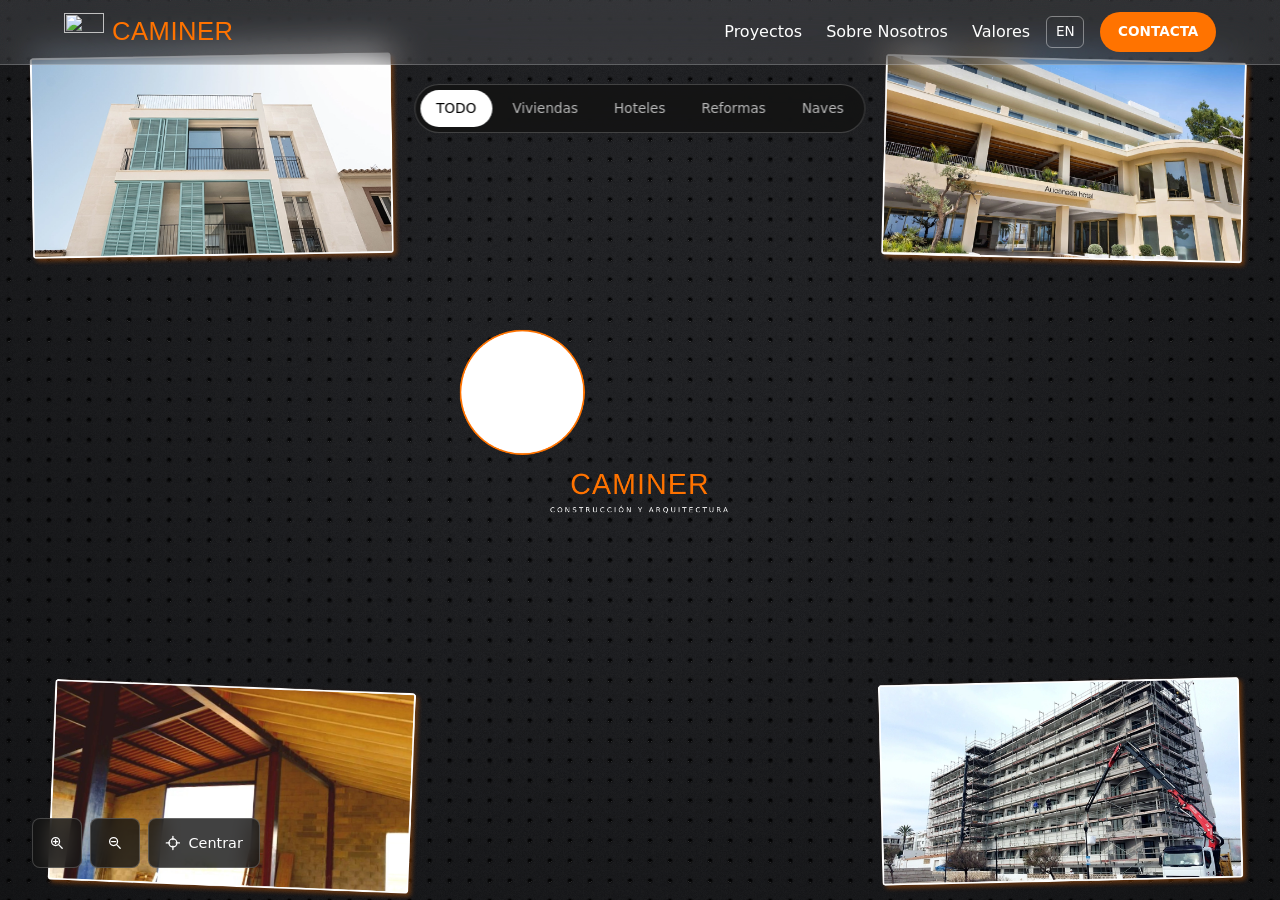
==== proyectos.html @ 470d02f5 "first commit" ====
<!doctype html>
<html lang="es" class="page-projects">
  <head>
    <meta charset="utf-8" />
    <meta
      name="viewport"
      content="width=device-width, initial-scale=1, viewport-fit=cover"
    />
    <title>
      Proyectos | Caminer · Viviendas, hoteles, reformas y naves en Mallorca
    </title>
    <meta
      name="description"
      content="Explora los proyectos de Caminer: viviendas, hoteles, reformas y naves en Sa Pobla y toda Mallorca. Filtra por tipo de obra."
    />
    <link rel="canonical" href="https://www.caminer.es/proyectos.html" />
    <meta property="og:type" content="website" />
    <meta property="og:title" content="Proyectos | Caminer" />
    <meta
      property="og:description"
      content="Viviendas, hoteles, reformas y naves construidas por Caminer."
    />
    <meta
      property="og:image"
      content="https://www.caminer.es/assets/img/og-card.jpg"
    />
    <meta name="theme-color" content="#000000" />
    <link rel="icon" href="assets/icons/logo.png" />
    <link rel="stylesheet" href="css/main.css" />
    <link rel="stylesheet" href="css/proyectos.css" />
    <script defer src="js/main.js"></script>
    <script defer src="js/proyectos.js"></script>
  </head>
  <body>
    <header class="site-header">
      <a class="brand" href="index.html" aria-label="Caminer, inicio"
        ><img src="assets/icons/logo.png" alt="" width="40" height="40" /><span
          >CAMINER</span
        ></a
      >
      <nav class="nav" aria-label="Principal">
        <a href="proyectos.html" data-i18n="nav.projects">Proyectos</a>
        <a href="index.html#nosotros" data-i18n="nav.about">Sobre Nosotros</a>
        <a href="index.html#valores" data-i18n="nav.values">Valores</a>
      </nav>
      <button
        class="lang"
        type="button"
        aria-label="Cambiar idioma / Change language"
      >
        EN
      </button>
      <a
        class="pill pill--small"
        href="index.html#contacto"
        data-i18n="nav.contact"
        >CONTACTA</a
      >
      <button
        class="burger"
        type="button"
        aria-label="Abrir menú"
        aria-haspopup="dialog"
        aria-controls="menu"
        aria-expanded="false"
      >
        <span></span><span></span><span></span>
      </button>
    </header>

    <dialog id="menu" class="menu" aria-label="Menú">
      <div class="menu__card">
        <div class="menu__head">
          <a class="brand" href="index.html"
            ><img
              src="assets/icons/logo.png"
              alt=""
              width="40"
              height="40"
            /><span>CAMINER</span></a
          >
          <button class="menu__close" type="button" aria-label="Cerrar menú">
            <svg
              viewBox="0 0 24 24"
              width="28"
              height="28"
              fill="none"
              stroke="currentColor"
              stroke-width="2.5"
              stroke-linecap="round"
              aria-hidden="true"
            >
              <path d="M5 5l14 14M19 5 5 19" />
            </svg>
          </button>
        </div>
        <ol class="menu__list">
          <li>
            <a href="index.html"
              ><span>01</span><span data-i18n="menu.home">Inicio</span></a
            >
          </li>
          <li>
            <a href="proyectos.html"
              ><span>02</span><span data-i18n="nav.projects">Proyectos</span></a
            >
          </li>
          <li>
            <a href="index.html#nosotros"
              ><span>03</span
              ><span data-i18n="nav.about">Sobre Nosotros</span></a
            >
          </li>
          <li>
            <a href="index.html#valores"
              ><span>04</span
              ><span data-i18n="menu.values">Nuestros valores</span></a
            >
          </li>
        </ol>
        <a
          class="pill pill--hot"
          href="index.html#contacto"
          data-i18n="nav.contact"
          >CONTACTA</a
        >
        <address class="menu__info">
          <a href="tel:+34610061142"
            ><svg
              viewBox="0 0 24 24"
              width="14"
              height="14"
              fill="none"
              stroke="currentColor"
              stroke-width="2"
              stroke-linecap="round"
              stroke-linejoin="round"
              aria-hidden="true"
            >
              <path
                d="M5 4h4l2 5-2.5 1.5a11 11 0 0 0 5 5L15 13l5 2v4a2 2 0 0 1-2 2A16 16 0 0 1 3 6a2 2 0 0 1 2-2z"
              /></svg
            >+34 610 06 11 42</a
          >
          <a href="mailto:gerencia@caminer.es"
            ><svg
              viewBox="0 0 24 24"
              width="14"
              height="14"
              fill="none"
              stroke="currentColor"
              stroke-width="2"
              stroke-linecap="round"
              stroke-linejoin="round"
              aria-hidden="true"
            >
              <rect x="3" y="5" width="18" height="14" rx="2" />
              <path d="m3 7 9 6 9-6" /></svg
            >gerencia@caminer.es</a
          >
          <span
            ><svg
              viewBox="0 0 24 24"
              width="14"
              height="14"
              fill="none"
              stroke="currentColor"
              stroke-width="2"
              stroke-linecap="round"
              stroke-linejoin="round"
              aria-hidden="true"
            >
              <path d="M12 21s7-6.2 7-11a7 7 0 1 0-14 0c0 4.8 7 11 7 11z" />
              <circle cx="12" cy="10" r="2.5" /></svg
            >Projectes i Construccions Caminer, Carrer Gran, 112, 07420 Sa
            Pobla, Illes Balears</span
          >
        </address>
        <div class="menu__social">
          <a
            href="https://www.instagram.com/caminer/"
            class="ig"
            aria-label="Instagram"
            rel="noopener"
            ><svg
              viewBox="0 0 24 24"
              width="22"
              height="22"
              fill="none"
              stroke="currentColor"
              stroke-width="2"
              aria-hidden="true"
            >
              <rect x="3" y="3" width="18" height="18" rx="5" />
              <circle cx="12" cy="12" r="4" />
              <circle cx="17.5" cy="6.5" r=".8" fill="currentColor" /></svg
          ></a>
          <a href="https://x.com/caminer" aria-label="X" rel="noopener"
            ><svg
              viewBox="0 0 24 24"
              width="22"
              height="22"
              fill="none"
              stroke="currentColor"
              stroke-width="2.2"
              stroke-linecap="round"
              aria-hidden="true"
            >
              <path d="M4 4l16 16M20 4 4 20" /></svg
          ></a>
          <button
            class="lang"
            type="button"
            aria-label="Cambiar idioma / Change language"
          >
            EN
          </button>
        </div>
        <small>© Caminer 2023–<span data-year>2026</span></small>
      </div>
    </dialog>

    <h1 class="sr-only">Proyectos de Caminer</h1>

    <div class="filters" role="group" aria-label="Filtrar proyectos">
      <button
        type="button"
        data-filter="all"
        aria-pressed="true"
        data-i18n="filters.all"
      >
        TODO
      </button>
      <button
        type="button"
        data-filter="viviendas"
        aria-pressed="false"
        data-i18n="filters.viviendas"
      >
        Viviendas
      </button>
      <button
        type="button"
        data-filter="hoteles"
        aria-pressed="false"
        data-i18n="filters.hoteles"
      >
        Hoteles
      </button>
      <button
        type="button"
        data-filter="reformas"
        aria-pressed="false"
        data-i18n="filters.reformas"
      >
        Reformas
      </button>
      <button
        type="button"
        data-filter="naves"
        aria-pressed="false"
        data-i18n="filters.naves"
      >
        Naves
      </button>
    </div>

    <div id="viewport">
      <canvas id="pegboard" aria-hidden="true"></canvas>
      <main id="canvas">
        <div class="wrapper" id="about" aria-label="Sobre Caminer">
          <img
            class="hub__logo"
            src="assets/icons/logo.png"
            width="376"
            height="376"
            alt="Logo de Caminer"
            draggable="false"
          />
          <div class="hub__name">
            <b>CAMINER</b><span>Construcción y arquitectura</span>
          </div>
          <template>
            <div class="m-content">
              <h2>Caminer</h2>
              <p>
                Empresa de construcción y arquitectura con sede en Sa Pobla,
                Islas Baleares. Realizamos viviendas, hoteles, almacenes,
                estructuras y reformas con un enfoque integral y profesional.
              </p>
              <dl class="meta">
                <dt>Ubicación</dt>
                <dd>Carrer Gran, 112, 07420 Sa Pobla</dd>
                <dt>Teléfono</dt>
                <dd><a href="tel:+34610061142">+34 610 06 11 42</a></dd>
                <dt>Contacto</dt>
                <dd>
                  <a href="mailto:gerencia@caminer.es">gerencia@caminer.es</a>
                </dd>
              </dl>
            </div>
          </template>
        </div>

        <!-- Add a project = copy an <article>. data-category: viviendas | hoteles | reformas | naves (space-separated for several). -->
        <article
          data-title="Vivienda unifamiliar"
          data-category="viviendas"
          data-img="assets/img/viviendas.webp"
        >
          <template>
            <img
              class="m-hero"
              src="assets/img/viviendas.webp"
              alt="Terraza de una vivienda con carpintería de madera y vidrio"
            />
            <div class="m-content">
              <h2>Vivienda unifamiliar</h2>
              <dl class="meta">
                <dt>Tipo</dt>
                <dd>Vivienda</dd>
                <dt>Gestión</dt>
                <dd>Integral, del diseño a la ejecución final</dd>
              </dl>
              <p>
                Proyecto ejecutado por Caminer con asesoramiento personalizado,
                materiales de alta calidad y máxima atención al detalle.
              </p>
            </div>
          </template>
        </article>
        <article
          data-title="Hotel con piscina"
          data-category="hoteles"
          data-img="assets/img/hoteles.webp"
        >
          <template>
            <img
              class="m-hero"
              src="assets/img/hoteles.webp"
              alt="Hotel con piscina"
            />
            <div class="m-content">
              <h2>Hotel con piscina</h2>
              <dl class="meta">
                <dt>Tipo</dt>
                <dd>Hotel</dd>
                <dt>Gestión</dt>
                <dd>Integral, del diseño a la ejecución final</dd>
              </dl>
              <p>
                Proyecto ejecutado por Caminer con asesoramiento personalizado,
                materiales de alta calidad y máxima atención al detalle.
              </p>
            </div>
          </template>
        </article>
        <article
          data-title="Reforma de interior"
          data-category="reformas"
          data-img="assets/img/reformas.webp"
        >
          <template>
            <img
              class="m-hero"
              src="assets/img/reformas.webp"
              alt="Interior de una vivienda reformada"
            />
            <div class="m-content">
              <h2>Reforma de interior</h2>
              <dl class="meta">
                <dt>Tipo</dt>
                <dd>Reforma</dd>
                <dt>Gestión</dt>
                <dd>Integral, del diseño a la ejecución final</dd>
              </dl>
              <p>
                Proyecto ejecutado por Caminer con asesoramiento personalizado,
                materiales de alta calidad y máxima atención al detalle.
              </p>
            </div>
          </template>
        </article>
        <article
          data-title="Nave industrial"
          data-category="naves"
          data-img="assets/img/naves.webp"
        >
          <template>
            <img
              class="m-hero"
              src="assets/img/naves.webp"
              alt="Nave industrial construida por Caminer"
            />
            <div class="m-content">
              <h2>Nave industrial</h2>
              <dl class="meta">
                <dt>Tipo</dt>
                <dd>Nave</dd>
                <dt>Gestión</dt>
                <dd>Integral, del diseño a la ejecución final</dd>
              </dl>
              <p>
                Proyecto ejecutado por Caminer con asesoramiento personalizado,
                materiales de alta calidad y máxima atención al detalle.
              </p>
            </div>
          </template>
        </article>
      </main>
    </div>

    <div class="canvas-controls">
      <button id="zoom-in" type="button" title="Acercar" aria-label="Acercar">
        <svg class="icon" viewBox="0 0 24 24" aria-hidden="true">
          <circle cx="10" cy="10" r="6" />
          <path d="M15 15l5 5M10 7v6M7 10h6" />
        </svg>
      </button>
      <button id="zoom-out" type="button" title="Alejar" aria-label="Alejar">
        <svg class="icon" viewBox="0 0 24 24" aria-hidden="true">
          <circle cx="10" cy="10" r="6" />
          <path d="M15 15l5 5M7 10h6" />
        </svg>
      </button>
      <button id="recenter" type="button" title="Centrar tablero">
        <svg class="icon" viewBox="0 0 24 24" aria-hidden="true">
          <circle cx="12" cy="12" r="6" />
          <path d="M12 2v5M12 17v5M2 12h5M17 12h5" />
        </svg>
        Centrar
      </button>
    </div>

    <dialog id="modal" aria-label="Detalle">
      <button class="modal__close" type="button" aria-label="Cerrar">
        <svg class="icon" viewBox="0 0 24 24" aria-hidden="true">
          <path d="M6 6l12 12M18 6L6 18" />
        </svg>
      </button>
      <div class="modal__body"></div>
    </dialog>
  </body>
</html>
---- css/main.css ----
@font-face {
  font-family: Montserrat;
  src: url(../assets/fonts/Montserrat-VariableFont_wght.ttf) format("ttf");
  font-weight: 100 900;
  font-display: swap;
}
@font-face {
  font-family: Anton;
  src: url(../assets/fonts/Anton-Regular.ttf) format("ttf");
  font-display: swap;
}
@font-face {
  font-family: "Instrument Serif";
  src: url(../assets/fonts/Montserrat-Italic-VariableFont_wght.ttf)
    format("ttf");
  font-style: italic;
  font-display: swap;
}
:root {
  --bg: #ebebea;
  --ink: #141414;
  --muted: #55524f;
  --accent: #ff7300;
  --sand: #e9e2d8;
  --hot: #ff3d00;
  --display: Anton, Impact, sans-serif;
  --menu-serif: "Noto Serif", Georgia, serif;
  --night: #0e0e0e;
  --sans: Montserrat, system-ui, sans-serif;
  --serif: "Instrument Serif", Georgia, serif;
  --pad: clamp(1.25rem, 5vw, 6rem);
  --ease: cubic-bezier(0.2, 0.7, 0.2, 1);
}
*,
*::before,
*::after {
  box-sizing: border-box;
  margin: 0;
}
/* the reset above removes <dialog>'s default margin:auto, which is what centres it */
dialog {
  margin: auto;
}
html {
  scroll-behavior: smooth;
  scroll-padding-top: 5rem;
}
body {
  font: 400 1rem/1.7 var(--sans);
  color: var(--ink);
  background: var(--bg);
}
img,
video {
  display: block;
  max-width: 100%;
  height: auto;
}
a {
  color: inherit;
  text-decoration: none;
}
ul,
ol {
  list-style: none;
  padding: 0;
}
:focus-visible {
  outline: 3px solid var(--accent);
  outline-offset: 3px;
}
.skip {
  position: absolute;
  left: -999px;
}
.skip:focus {
  left: 1rem;
  top: 1rem;
  z-index: 99;
  background: #fff;
  padding: 0.5rem 1rem;
}
h1,
h2 {
  font-weight: 600;
  line-height: 1.1;
  letter-spacing: -0.02em;
}
h1 {
  font-size: clamp(2.2rem, 6vw, 5.5rem);
  max-width: 16ch;
}
h2 {
  font-size: clamp(1.9rem, 4vw, 3.5rem);
  max-width: 18ch;
}
h3 {
  font-size: 1.15rem;
  font-weight: 600;
  line-height: 1.3;
}
em {
  font-family: var(--serif);
  font-style: italic;
  font-weight: 400;
}
p {
  max-width: 60ch;
  color: var(--muted);
}
.eyebrow {
  font-size: 0.75rem;
  letter-spacing: 0.06em;
  text-transform: uppercase;
}
.projects > .eyebrow {
  text-align: center;
  margin-bottom: 1rem;
}

.pill {
  display: inline-flex;
  gap: 0.6rem;
  align-items: center;
  background: var(--accent);
  color: #fff;
  font-weight: 600;
  padding: 0.85rem 1.6rem;
  border-radius: 999px;
  transition: transform 0.25s var(--ease);
}
.pill:hover {
  transform: translateY(-2px);
}
.pill--small {
  padding: 0.5rem 1.1rem;
  font-size: 0.85rem;
}
.arrow-link {
  display: inline-flex;
  gap: 0.6rem;
  font-weight: 600;
  border-bottom: 1px solid currentColor;
  width: max-content;
}

/* header */
.site-header {
  position: fixed;
  inset: 0 0 auto;
  z-index: 20;
  display: flex;
  align-items: center;
  gap: 1rem;
  padding: 0.75rem var(--pad);
}
.brand {
  display: flex;
  align-items: center;
  gap: 0.5rem;
  font: 400 1.6rem/1 var(--display);
  letter-spacing: 0.02em;
  color: var(--accent);
}
.nav {
  display: flex;
  align-items: center;
  gap: 1.5rem;
  margin-left: auto;
  font-weight: 500;
  color: #fff;
}
.nav a:hover {
  color: var(--accent);
}
.lang {
  background: none;
  border: 1px solid #fff6;
  color: #fff;
  border-radius: 6px;
  padding: 0.2rem 0.55rem;
  cursor: pointer;
  font: inherit;
  font-size: 0.85rem;
}
.burger {
  display: none;
  flex-direction: column;
  justify-content: center;
  gap: 6px;
  width: 2.5rem;
  height: 2.5rem;
  background: none;
  border: 0;
  cursor: pointer;
}
.burger span {
  height: 2px;
  background: var(--accent);
  border-radius: 2px;
}
/* glassmorphism header: frosted white over the hero, brighter frost + dark text once past it */
.site-header {
  background: transparent;
  border-bottom: 1px solid transparent;
  box-shadow: none;
  transition:
    background 0.4s,
    border-color 0.4s,
    box-shadow 0.4s,
    -webkit-backdrop-filter 0.4s,
    backdrop-filter 0.4s;
}
.site-header.is-solid {
  background: rgba(255, 255, 255, 0.62);
  -webkit-backdrop-filter: blur(18px) saturate(170%);
  backdrop-filter: blur(18px) saturate(170%);
  border-bottom-color: rgba(0, 0, 0, 0.08);
  box-shadow: 0 8px 32px rgba(0, 0, 0, 0.12);
}
.nav {
  transition: color 0.4s;
}
.site-header.is-solid .nav {
  color: var(--ink);
}
.site-header.is-solid > .lang {
  color: var(--ink);
  border-color: rgba(0, 0, 0, 0.25);
}
@supports not (
  (backdrop-filter: blur(1px)) or (-webkit-backdrop-filter: blur(1px))
) {
  .site-header.is-solid {
    background: rgba(255, 255, 255, 0.96);
  }
}

/* hero: autoplaying muted video, no controls */
.hero {
  position: relative;
  min-height: 100svh;
  display: grid;
  align-items: end;
  color: #fff;
  overflow: hidden;
  background: #222;
}
.hero__media {
  position: absolute;
  inset: 0;
  overflow: hidden;
  pointer-events: none;
  background: #222 url(../assets/img/hero.webp) center/cover;
}
.hero__video {
  position: absolute;
  inset: 0;
  width: 100%;
  height: 100%;
  object-fit: cover;
}
/* hero.webp (CSS background + poster) shows while the video loads and for reduced-motion visitors */
@media (prefers-reduced-motion: reduce) {
  .hero__video {
    display: none;
  }
}
.hero::after {
  content: "";
  position: absolute;
  inset: 0;
  background: linear-gradient(
    to bottom,
    rgba(0, 0, 0, 0.35),
    rgba(0, 0, 0, 0.1) 40%,
    rgba(0, 0, 0, 0.6)
  );
}
.hero__content {
  position: relative;
  z-index: 1;
  display: grid;
  gap: 2rem;
  justify-items: start;
  padding: 0 var(--pad) 9svh;
}
.hero h1 {
  animation: rise 1s var(--ease) 0.2s both;
}
.hero .pill {
  animation: rise 1s var(--ease) 0.45s both;
}
@keyframes rise {
  from {
    opacity: 0;
    transform: translateY(24px);
  }
  to {
    opacity: 1;
    transform: none;
  }
}

/* projects */
.projects {
  background: var(--night);
  color: #fff;
  padding: clamp(4rem, 9vw, 8rem) var(--pad);
  overflow: hidden;
}
.projects__title a {
  display: block;
  color: inherit;
  transition: color 0.4s;
}
.projects__title a:hover,
.projects__title a:focus-visible {
  color: #fff;
}
.projects__title {
  font-size: clamp(3rem, 13vw, 11rem);
  max-width: none;
  text-align: center;
  font-weight: 800;
  color: transparent;
  -webkit-text-stroke: 2px #fff;
  letter-spacing: 0.02em;
  margin-bottom: 3rem;
}
.projects__list {
  display: grid;
  gap: clamp(1.5rem, 4vw, 3rem);
}
.project {
  width: min(88%, 46rem);
}
.project--right {
  justify-self: end;
}
.project a {
  position: relative;
  display: block;
  border-radius: 1rem;
  overflow: visible;
}
.project img {
  width: 100%;
  aspect-ratio: 4/3;
  object-fit: cover;
  border-radius: 1rem;
}
/* label stays inside the photo (no overhang, so nothing clips or collides):
   rest = on the outer edge, hover/focus = centred. Transform-only. */
.project a {
  container-type: inline-size;
}
.project a::after {
  content: "";
  position: absolute;
  inset: 0;
  border-radius: 1rem;
  background: rgba(0, 0, 0, 0.22);
  pointer-events: none;
}
.project__tag {
  position: absolute;
  z-index: 1;
  top: 50%;
  left: 50%;
  white-space: nowrap;
  pointer-events: none;
  font-weight: 800;
  font-size: clamp(1.8rem, 5vw, 4rem);
  line-height: 1;
  color: transparent;
  -webkit-text-stroke: 1.5px #fff;
  filter: drop-shadow(0 2px 10px rgba(0, 0, 0, 0.45));
  transform: translate(-50%, -50%);
  transition:
    transform 0.6s var(--ease),
    color 0.4s;
}
.project--left .project__tag {
  transform: translate(calc(-50cqw + 1.25rem), -50%);
}
.project--right .project__tag {
  transform: translate(calc(50cqw - 1.25rem - 100%), -50%);
}
.project a:focus-visible .project__tag {
  transform: translate(-50%, -50%);
  color: #fff;
}
@media (hover: hover) {
  .project a:hover .project__tag {
    transform: translate(-50%, -50%);
    color: #fff;
  }
}
@media (hover: hover) and (min-width: 860px) {
  .project a {
    transition: transform 0.6s var(--ease);
  }
  .project--left a:hover {
    transform: translateX(1.25rem);
  }
  .project--right a:hover {
    transform: translateX(-1.25rem);
  }
}
@media (min-width: 860px) {
  .projects__list {
    grid-template-columns: repeat(2, minmax(0, 1fr));
    align-items: start;
  }
  .project {
    width: 100%;
  }
  .project--right {
    margin-top: 6rem;
  }
}

/* about */
.about {
  padding: clamp(4rem, 9vw, 8rem) var(--pad);
  display: grid;
  gap: 1.5rem;
  justify-items: start;
}
.about__card {
  position: relative;
  border-radius: 1rem;
  overflow: hidden;
  width: 100%;
  max-width: 56rem;
}
.about__card img {
  width: 100%;
  aspect-ratio: 3/2;
  object-fit: cover;
}
.about__card::after {
  content: "";
  position: absolute;
  inset: 0;
  background: linear-gradient(to top, rgba(0, 0, 0, 0.65), transparent 65%);
}
.about__card h2 {
  position: absolute;
  z-index: 1;
  left: 1.25rem;
  right: 1.25rem;
  bottom: 1.25rem;
  color: #fff;
  font-size: clamp(1.4rem, 3.2vw, 2.4rem);
}
.about__card b {
  color: var(--accent);
}
.about__quote {
  font-family: var(--serif);
  font-style: italic;
  font-size: clamp(1.8rem, 4vw, 3rem);
  line-height: 1.15;
  color: var(--muted);
  max-width: 20ch;
  margin-top: 2rem;
}

/* values */
.values {
  background: var(--sand);
  padding: clamp(4rem, 9vw, 8rem) var(--pad);
  display: grid;
  gap: 1.5rem;
}
.values__list {
  display: grid;
  gap: 2rem;
  margin-top: 1.5rem;
  max-width: 60rem;
}
.values__list li {
  display: grid;
  grid-template-columns: 2.5rem 1fr;
  column-gap: 1rem;
  padding-top: 1.25rem;
  border-top: 1px solid #0002;
}
.values__n {
  color: var(--accent);
  font-weight: 600;
  font-size: 0.85rem;
  grid-row: 1/3;
}
@media (min-width: 860px) {
  .values__list {
    grid-template-columns: 1fr 1fr;
    gap: 2.5rem 4rem;
  }
}

/* contact */
.cta {
  background: var(--accent);
  color: #fff;
  padding: clamp(4rem, 9vw, 8rem) var(--pad);
  display: grid;
  gap: 1.25rem;
  justify-items: start;
}
.cta p {
  color: #fff;
}
.cta__mail {
  font-size: clamp(1.2rem, 3vw, 2rem);
  font-weight: 600;
  border-bottom: 2px solid #fff;
}

/* footer */
.site-footer {
  display: grid;
  gap: 1.5rem;
  padding: 3rem var(--pad);
  background: var(--bg);
  font-size: 0.9rem;
}
.site-footer address {
  display: grid;
  gap: 0.25rem;
  font-style: normal;
}
.site-footer nav {
  display: flex;
  flex-wrap: wrap;
  gap: 0.5rem 1.5rem;
}
.site-footer a:hover {
  color: var(--accent);
}
@media (min-width: 860px) {
  .site-footer {
    grid-template-columns: auto 1fr auto;
    align-items: start;
  }
  .site-footer small {
    grid-column: 1/-1;
  }
}

/* ---------- 03 about: balanced two-column layout + motion ---------- */
.about__text {
  display: grid;
  gap: 1.5rem;
  justify-items: start;
}
.about__card picture {
  display: block;
}
.about__text > :nth-child(2) {
  --d: 0.12s;
}
.about__text > :nth-child(3) {
  --d: 0.24s;
}
.about__quote {
  position: relative;
  padding-top: 1.5rem;
  justify-self: center;
  text-align: center;
}
.about__quote::before {
  content: "";
  position: absolute;
  top: 0;
  left: 0;
  right: 0;
  margin: 0 auto;
  width: 4rem;
  height: 3px;
  background: var(--accent);
  transform: scaleX(0);
  transform-origin: center;
  transition: transform 1s var(--ease) 0.3s;
}
.about__quote.is-in::before {
  transform: none;
}
.arrow-link span[aria-hidden] {
  transition: transform 0.3s var(--ease);
}
.arrow-link:hover span[aria-hidden] {
  transform: translate(4px, -4px);
}
.js .about__card h2 {
  opacity: 0;
  transform: translateY(24px);
  transition:
    opacity 0.9s var(--ease) 0.5s,
    transform 0.9s var(--ease) 0.5s;
}
.js .about__card.is-in h2 {
  opacity: 1;
  transform: none;
}
@supports (animation-timeline: view()) {
  .about__card img {
    transform: scale(1.12);
    animation: parallax linear both;
    animation-timeline: view();
    animation-range: cover;
  }
  @keyframes parallax {
    from {
      transform: translateY(-5%) scale(1.12);
    }
    to {
      transform: translateY(5%) scale(1.12);
    }
  }
}
@supports not (animation-timeline: view()) {
  .js .about__card img {
    transform: scale(1.18);
    transition: transform 1.6s var(--ease);
  }
  .js .about__card.is-in img {
    transform: none;
  }
}
@media (min-width: 860px) {
  .about {
    grid-template-columns: repeat(12, minmax(0, 1fr));
    column-gap: clamp(1.5rem, 3vw, 3rem);
    align-items: center;
  }
  .about > .eyebrow {
    grid-column: 1/-1;
  }
  .about__card {
    grid-column: 1/8;
    max-width: none;
  }
  .about__text {
    grid-column: 8/-1;
    padding-left: clamp(0rem, 2vw, 2rem);
  }
  .about__quote {
    grid-column: 1/-1;
    max-width: 22ch;
    margin-top: 3rem;
  }
}

/* ---------- 04 values: staged reveal, drawn rules, ghost numeral ---------- */
.values {
  position: relative;
  overflow: hidden;
}
.values > * {
  position: relative;
  z-index: 1;
}
.values::after {
  content: "04";
  content: "04" / "";
  position: absolute;
  right: -1%;
  top: 4%;
  font: 800 clamp(10rem, 32vw, 30rem)/1 var(--sans);
  color: transparent;
  -webkit-text-stroke: 2px rgba(0, 0, 0, 0.07);
  pointer-events: none;
}
@supports (animation-timeline: view()) {
  .values::after {
    animation: drift linear both;
    animation-timeline: view();
    animation-range: cover;
  }
  @keyframes drift {
    from {
      transform: translateY(-8%);
    }
    to {
      transform: translateY(12%);
    }
  }
}
.values h2.reveal {
  --d: 0.1s;
}
.values > p.reveal:not(.eyebrow) {
  --d: 0.2s;
}
.values__list li {
  position: relative;
  border-top: 0;
}
.values__list li::before,
.values__list li::after {
  content: "";
  position: absolute;
  left: 0;
  right: 0;
  top: 0;
  height: 1px;
}
.values__list li::before {
  background: rgba(0, 0, 0, 0.13);
}
.values__list li::after {
  height: 2px;
  background: var(--accent);
  transform: scaleX(0);
  transform-origin: left;
  transition: transform 1.2s var(--ease) var(--d, 0s);
}
.values__list li.is-in::after {
  transform: none;
}
.values__list li:nth-child(2) {
  --d: 0.12s;
}
.values__list li:nth-child(3) {
  --d: 0.08s;
}
.values__list li:nth-child(4) {
  --d: 0.2s;
}
.values__n {
  display: inline-block;
  transform-origin: left center;
  transition: transform 0.45s var(--ease);
}
.values__list h3 {
  transition:
    color 0.3s,
    transform 0.45s var(--ease);
}
.values__list li:hover .values__n {
  transform: scale(1.35);
}
.values__list li:hover h3 {
  color: var(--accent);
  transform: translateX(6px);
}

/* brands marquee: two identical lists, each slides by its own width = seamless loop */
.brands {
  padding: clamp(2.5rem, 6vw, 4.5rem) 0;
  background: var(--bg);
  overflow: hidden;
}
.brands .brands__title {
  text-align: center;
  max-width: none;
  margin: 0 var(--pad) 2rem;
  font-family: var(--sans);
  font-size: 0.75rem;
  font-weight: 600;
  line-height: 1.4;
  letter-spacing: 0.06em;
}
.brands__marquee {
  display: flex;
  -webkit-mask-image: linear-gradient(
    90deg,
    transparent,
    #000 10%,
    #000 90%,
    transparent
  );
  mask-image: linear-gradient(
    90deg,
    transparent,
    #000 10%,
    #000 90%,
    transparent
  );
}
.brands__list {
  display: flex;
  flex: none;
  align-items: center;
  gap: clamp(2rem, 6vw, 5rem);
  padding-right: clamp(2rem, 6vw, 5rem);
  animation: marquee 40s linear infinite;
}
.brands__marquee:hover .brands__list {
  animation-play-state: paused;
}
.brands__list img {
  height: clamp(2rem, 4vw, 3rem);
  width: auto;
  max-width: none;
  filter: grayscale(1);
  opacity: 0.6;
  transition:
    filter 0.3s,
    opacity 0.3s;
}
.brands__list img:hover {
  filter: none;
  opacity: 1;
}
@keyframes marquee {
  to {
    transform: translateX(-100%);
  }
}
@media (prefers-reduced-motion: reduce) {
  .brands__marquee {
    overflow-x: auto;
  }
  .brands__list[aria-hidden] {
    display: none;
  }
}

/* scroll reveal */
.js .reveal {
  opacity: 0;
  transform: translateY(28px);
  transition:
    opacity 0.8s var(--ease) var(--d, 0s),
    transform 0.8s var(--ease) var(--d, 0s);
}
.js .reveal--right {
  transform: translateX(40px);
}
.js .reveal.is-in {
  opacity: 1;
  transform: none;
}

/* menu card (dialog) */
.menu {
  border: 0;
  padding: 0;
  background: transparent;
  width: min(92vw, 26rem);
  max-height: 94svh;
  margin: auto;
  overflow: visible;
  color: #1a1a1a;
}
.menu::backdrop {
  background: rgba(0, 0, 0, 0.65);
}
.menu[open] {
  animation: pop 0.35s var(--ease);
}
.menu[open]::backdrop {
  animation: fade 0.35s;
}
@keyframes pop {
  from {
    opacity: 0;
    transform: translateY(16px) scale(0.97);
  }
}
@keyframes fade {
  from {
    opacity: 0;
  }
}
.menu__card {
  display: flex;
  flex-direction: column;
  background: #fff;
  border-radius: 1.25rem;
  box-shadow: 0 12px 40px rgba(0, 0, 0, 0.4);
  max-height: 94svh;
  overflow: auto;
}
.menu__head {
  display: flex;
  justify-content: space-between;
  align-items: center;
  padding: 0.9rem 1.25rem;
  border-bottom: 1px solid #ddd;
}
.menu .brand {
  color: var(--hot);
}
.menu__close {
  display: grid;
  place-items: center;
  width: 2.75rem;
  height: 2.75rem;
  background: none;
  border: 0;
  color: #aaa;
  cursor: pointer;
}
.menu__close:hover {
  color: var(--ink);
}
.menu__list {
  display: grid;
  padding: 2rem 1.5rem 1rem;
}
.menu__list a {
  display: flex;
  gap: 0.6rem;
  padding: 0.7rem 0;
  font: 400 1.35rem/1.2 var(--menu-serif);
  text-transform: uppercase;
  color: #222;
  border-bottom: 1px solid #ccc;
}
.menu__list a:hover span:last-child {
  color: var(--hot);
}
.menu__list span:first-child {
  color: #888;
}
.pill--hot {
  align-self: center;
  margin: 1.5rem 0;
  background: var(--hot);
  box-shadow: 0 6px 14px rgba(255, 61, 0, 0.4);
}
.menu__info {
  display: grid;
  gap: 0.6rem;
  padding: 1rem 1.25rem;
  border-top: 1px solid #ddd;
  font-style: normal;
  font-size: 0.8rem;
  color: #222;
}
.menu__info > * {
  display: flex;
  gap: 0.6rem;
  align-items: flex-start;
}
.menu__info svg {
  flex: none;
  margin-top: 0.2rem;
  color: #111;
}
.menu__social {
  display: flex;
  justify-content: center;
  align-items: center;
  gap: 1.25rem;
  padding: 1rem;
  border-top: 1px solid #ddd;
}
.menu__social .ig {
  color: #d6249f;
}
.menu .lang {
  color: #333;
  border-color: #ccc;
}
.menu small {
  padding: 0.75rem 1.25rem;
  border-top: 1px solid #ddd;
  color: #666;
}

@media (max-width: 859px) {
  .nav,
  .site-header > .lang {
    display: none;
  }
  .burger {
    display: flex;
  }
  .pill--small {
    margin-left: auto;
  }
}
@media (prefers-reduced-motion: reduce) {
  *,
  *::before,
  *::after {
    animation: none !important;
    transition: none !important;
    scroll-behavior: auto !important;
  }
  .js .reveal {
    opacity: 1;
    transform: none;
  }
  .js .about__card h2 {
    opacity: 1;
    transform: none;
  }
  .about__card img,
  .js .about__card img {
    transform: none;
  }
  .about__quote::before,
  .values__list li::after {
    transform: none;
  }
}
---- css/proyectos.css ----
/* Projects page: pegboard canvas adapted from the portfolio. Site chrome comes from main.css. */
html.page-projects,
.page-projects body {
  height: 100%;
  margin: 0;
  overflow: hidden;
  overscroll-behavior: none;
  background: #000;
  color: #fff;
  user-select: none;
  -webkit-user-select: none;
}
.sr-only {
  position: absolute;
  width: 1px;
  height: 1px;
  overflow: hidden;
  clip: rect(0 0 0 0);
  white-space: nowrap;
}
.page-projects ::-webkit-scrollbar {
  width: 6px;
}
.page-projects ::-webkit-scrollbar-thumb {
  background: #fff;
  border-radius: 10px;
}
.page-projects .site-header {
  z-index: 700;
  background: rgba(255, 255, 255, 0.1);
  -webkit-backdrop-filter: blur(18px) saturate(170%);
  backdrop-filter: blur(18px) saturate(170%);
  border-bottom-color: rgba(255, 255, 255, 0.22);
}
.hub__logo {
  width: 25vh;
  height: 25vh;
  border-radius: 50%;
  object-fit: contain;
  background: #fff;
  padding: 1.5vh;
  border: 3px solid var(--accent);
}
.hub__name {
  display: grid;
  justify-items: center;
  margin: 3vh 0;
  text-align: center;
}
.hub__name b {
  font: 400 clamp(2.5rem, 4vw, 4.5rem)/1 var(--display);
  letter-spacing: 0.04em;
  color: var(--accent);
}
.hub__name span {
  margin-top: 0.6rem;
  font-size: clamp(0.8rem, 1vw, 1.1rem);
  font-weight: 300;
  letter-spacing: 0.3em;
  text-transform: uppercase;
}
.filters button[aria-pressed="true"] {
  background: var(--accent);
  color: #fff;
}
dialog#modal .m-content p {
  color: #ddd;
  max-width: none;
}
/* ---------- CANVAS ---------- */
#viewport {
  position: fixed;
  inset: 0;
  overflow: hidden;
  cursor: grab;
  touch-action: none;
  background: #000;
}
#viewport.is-dragging {
  cursor: grabbing;
}

#pegboard {
  position: absolute;
  inset: 0;
  width: 100%;
  height: 100%;
  pointer-events: none;
}

#canvas {
  position: absolute;
  top: 0;
  left: 0;
  transform-origin: 0 0;
  will-change: transform;
  contain: layout style;
}

/* ---------- TARJETAS ----------
   Solo estilos genéricos: tamaño y posición los calcula el JS.
   Para añadir un proyecto basta con otro <article> en el HTML. */
#canvas > article {
  position: absolute;
  left: 0;
  top: 0;
  box-sizing: border-box;
  overflow: hidden;
  border-radius: 5px;
  border: 3px solid #fff;
  background: #fff;
  box-shadow: rgba(255, 115, 0, 0.35) 5px 5px 8px;
}
#canvas.ready > article {
  transition:
    translate 0.5s cubic-bezier(0.2, 0.9, 0.3, 1),
    rotate 0.35s ease,
    opacity 0.35s,
    visibility 0s;
}
/* Inclinación leve de cada tarjeta (--rot la pone el JS); recta al pasar el ratón */
#canvas > article {
  rotate: var(--rot, 0deg);
}
#canvas > article:hover {
  rotate: 0deg;
  z-index: 2;
}
#canvas > article[data-href] {
  cursor: pointer;
}
#canvas > article.is-hidden {
  opacity: 0;
  visibility: hidden;
  pointer-events: none;
  transition-delay: 0s, 0s, 0s, 0.35s;
}
#canvas > article img {
  display: block;
  width: 100%;
  height: 100%;
  object-fit: cover;
  -webkit-user-drag: none;
}
#canvas > article[data-fit="contain"] img {
  object-fit: contain;
}
.caption {
  position: absolute;
  inset: auto 0 0 0;
  padding: 56px 24px 20px;
  background: linear-gradient(transparent, rgba(0, 0, 0, 0.8));
  opacity: 0;
  transition: opacity 0.25s;
  pointer-events: none;
}
#canvas > article:hover .caption {
  opacity: 1;
}
.caption b {
  display: block;
  font-size: 26px;
  font-weight: 400;
}
.caption span {
  font-size: 18px;
  font-weight: 300;
  opacity: 0.8;
}
@media (prefers-reduced-motion: reduce) {
  #canvas.ready > article {
    transition: none;
  }
}

/* ---------- LOGO: posición y visibilidad (lo necesita el JS) ---------- */
#canvas > .wrapper {
  position: absolute;
  left: 0;
  top: 0;
  box-sizing: border-box;
  pointer-events: none; /* solo responden el círculo y el texto */
}
.hub__logo,
.hub__name {
  pointer-events: auto;
  cursor: pointer;
}
#canvas.ready > .wrapper {
  transition:
    translate 0.5s cubic-bezier(0.2, 0.9, 0.3, 1),
    opacity 0.35s,
    visibility 0s;
}
#canvas > .wrapper.is-hidden {
  opacity: 0;
  visibility: hidden;
  transition-delay: 0s, 0s, 0.35s;
}
@media (prefers-reduced-motion: reduce) {
  #canvas.ready > .wrapper {
    transition: none;
  }
}

/* ---------- MODAL ---------- */
dialog#modal {
  position: fixed;
  padding: 0;
  width: min(960px, 92vw);
  overflow: hidden;
  border: 1px solid rgba(255, 255, 255, 0.2);
  border-radius: 12px;
  background: #141516;
  color: #fff;
  user-select: text;
  -webkit-user-select: text;
}
dialog#modal::backdrop {
  background: rgba(0, 0, 0, 0.72);
  -webkit-backdrop-filter: blur(6px);
  backdrop-filter: blur(6px);
}
dialog#modal[open] {
  animation: modal-in 0.25s cubic-bezier(0.2, 0.9, 0.3, 1);
}
@keyframes modal-in {
  from {
    opacity: 0;
    transform: translateY(16px) scale(0.98);
  }
}
@media (prefers-reduced-motion: reduce) {
  dialog#modal[open] {
    animation: none;
  }
}
.modal__close {
  position: absolute;
  top: 0.75rem;
  right: 0.75rem;
  z-index: 2;
  display: grid;
  place-items: center;
  width: 2.5rem;
  height: 2.5rem;
  padding: 0;
  border: 1px solid rgba(255, 255, 255, 0.3);
  border-radius: 50%;
  background: rgba(18, 18, 18, 0.8);
  color: #fff;
  cursor: pointer;
}
.modal__close:hover {
  background: rgba(60, 60, 60, 0.8);
}
.modal__body {
  max-height: 88dvh;
  overflow: auto;
  overscroll-behavior: contain;
}

/* Estilos del contenido: usa estas clases en tus <template> */
.modal__body .m-hero {
  display: block;
  width: 100%;
  max-height: 50dvh;
  object-fit: cover;
}
.modal__body .m-portrait {
  display: block;
  width: 160px;
  height: 160px;
  margin-bottom: 1.25rem;
  border-radius: 50%;
  object-fit: cover;
}
.modal__body .m-content {
  padding: clamp(1.25rem, 4vw, 2.5rem);
}
.modal__body .m-content > :not(.gallery) {
  max-width: 68ch;
}
.modal__body h2 {
  margin: 0 0 1rem;
  font-size: clamp(1.6rem, 4vw, 2.4rem);
  font-weight: 400;
  letter-spacing: 0.02em;
}
.modal__body p {
  margin: 0 0 1rem;
  font-size: 1.05rem;
  font-weight: 300;
  line-height: 1.65;
}
.modal__body a {
  text-decoration: underline;
  text-underline-offset: 3px;
}
.modal__body .meta {
  display: grid;
  grid-template-columns: auto 1fr;
  gap: 0.35rem 1.5rem;
  margin: 0 0 1.5rem;
  font-size: 0.9rem;
}
.modal__body .meta dt {
  opacity: 0.6;
  font-weight: 300;
}
.modal__body .meta dd {
  margin: 0;
}
.modal__body .gallery {
  display: grid;
  grid-template-columns: repeat(auto-fit, minmax(240px, 1fr));
  gap: 0.75rem;
  margin-top: 1.5rem;
}
.modal__body .gallery img {
  display: block;
  width: 100%;
  border-radius: 6px;
}

/* ---------- FILTROS ---------- */
.filters {
  position: fixed;
  top: 5.25rem;
  left: 50%;
  transform: translateX(-50%);
  display: flex;
  gap: 0.25rem;
  padding: 0.3rem;
  border-radius: 999px;
  background: rgba(18, 18, 18, 0.8);
  border: 1px solid rgba(255, 255, 255, 0.2);
  -webkit-backdrop-filter: blur(10px);
  backdrop-filter: blur(10px);
  z-index: 550;
}
.filters button {
  background: transparent;
  border: 0;
  border-radius: 999px;
  color: #fff;
  font: inherit;
  font-size: 0.85rem;
  padding: 0.45rem 1rem;
  opacity: 0.7;
  cursor: pointer;
  white-space: nowrap;
  transition:
    background 0.2s,
    color 0.2s,
    opacity 0.2s;
}
.filters button:hover {
  opacity: 1;
}
.filters button[aria-pressed="true"] {
  background: #fff;
  color: #000;
  opacity: 1;
}
@media (max-width: 730px) {
  .filters button {
    padding: 0.4rem 0.65rem;
    font-size: 0.78rem;
  }
}

/* ---------- CONTROLES ---------- */
.canvas-controls {
  position: fixed;
  bottom: max(2rem, env(safe-area-inset-bottom));
  left: 2rem;
  display: flex;
  gap: 0.5rem;
  z-index: 600;
}
.canvas-controls button {
  display: inline-flex;
  align-items: center;
  gap: 0.5rem;
  background: rgba(18, 18, 18, 0.8);
  -webkit-backdrop-filter: blur(10px);
  backdrop-filter: blur(10px);
  color: #fff;
  border: 1px solid rgba(255, 255, 255, 0.2);
  padding: 0.75rem 1rem;
  border-radius: 8px;
  font: inherit;
  font-size: 0.9rem;
  cursor: pointer;
  transition:
    background 0.2s,
    border-color 0.2s,
    transform 0.1s;
}
.canvas-controls button:hover:not(:disabled) {
  background: rgba(60, 60, 60, 0.6);
  border-color: rgba(255, 255, 255, 0.5);
}
.canvas-controls button:active:not(:disabled) {
  transform: scale(0.95);
}
.canvas-controls button:disabled {
  opacity: 0.35;
  cursor: not-allowed;
}
.icon {
  width: 1.1em;
  height: 1.1em;
  fill: none;
  stroke: currentColor;
  stroke-width: 2;
  stroke-linecap: round;
  stroke-linejoin: round;
}
@media (max-width: 730px) {
  .canvas-controls {
    left: 1rem;
  }
}
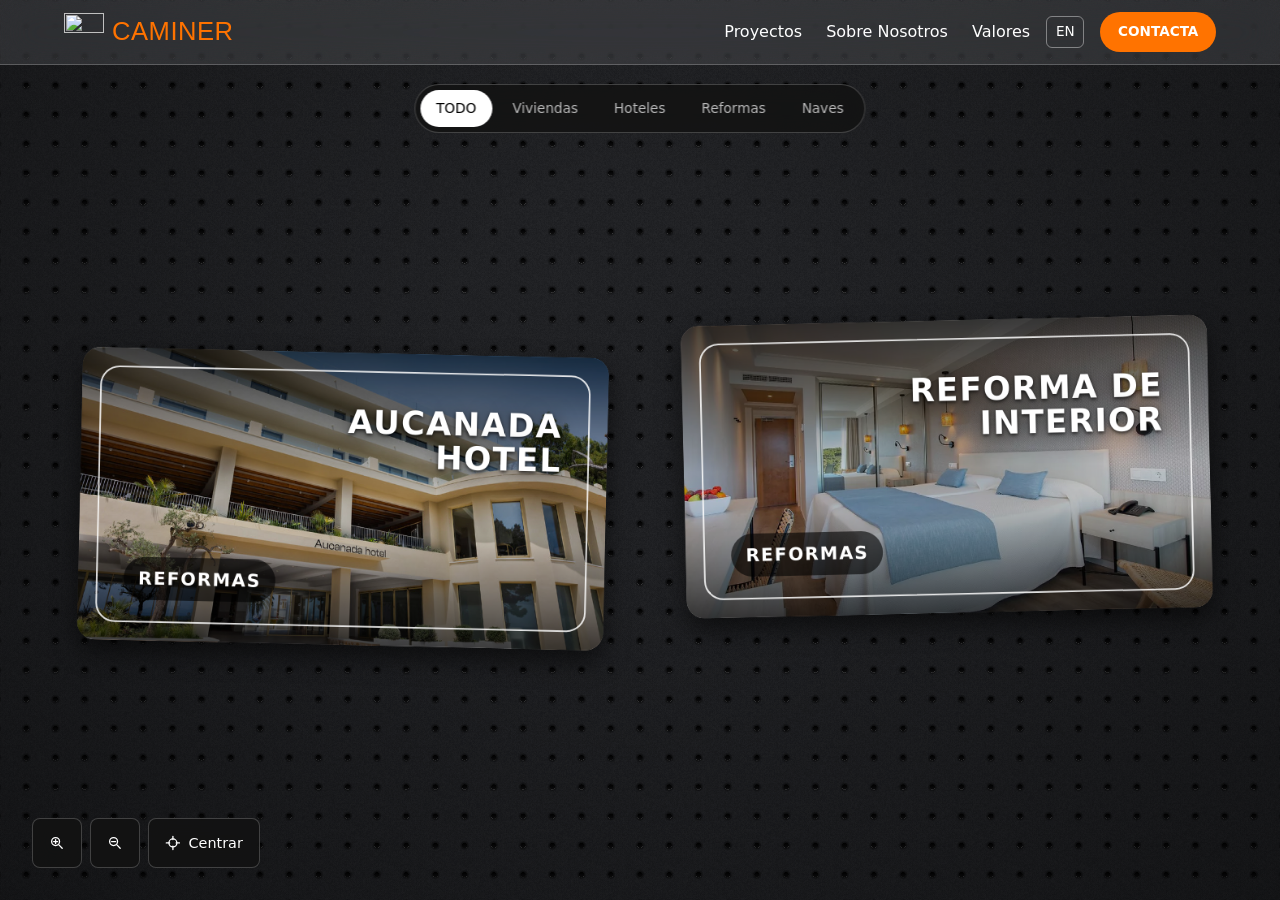
==== commit c40283b5: "muchos cambios" ====
--- a/proyectos.html
+++ b/proyectos.html
@@ -267,58 +267,27 @@
 
     <div id="viewport">
       <canvas id="pegboard" aria-hidden="true"></canvas>
-      <main id="canvas">
-        <div class="wrapper" id="about" aria-label="Sobre Caminer">
-          <img
-            class="hub__logo"
-            src="assets/icons/logo.png"
-            width="376"
-            height="376"
-            alt="Logo de Caminer"
-            draggable="false"
-          />
-          <div class="hub__name">
-            <b>CAMINER</b><span>Construcción y arquitectura</span>
-          </div>
-          <template>
-            <div class="m-content">
-              <h2>Caminer</h2>
-              <p>
-                Empresa de construcción y arquitectura con sede en Sa Pobla,
-                Islas Baleares. Realizamos viviendas, hoteles, almacenes,
-                estructuras y reformas con un enfoque integral y profesional.
-              </p>
-              <dl class="meta">
-                <dt>Ubicación</dt>
-                <dd>Carrer Gran, 112, 07420 Sa Pobla</dd>
-                <dt>Teléfono</dt>
-                <dd><a href="tel:+34610061142">+34 610 06 11 42</a></dd>
-                <dt>Contacto</dt>
-                <dd>
-                  <a href="mailto:gerencia@caminer.es">gerencia@caminer.es</a>
-                </dd>
-              </dl>
-            </div>
-          </template>
-        </div>
+      <main id="canvas"> 
 
         <!-- Add a project = copy an <article>. data-category: viviendas | hoteles | reformas | naves (space-separated for several). -->
-        <article
-          data-title="Vivienda unifamiliar"
-          data-category="viviendas"
-          data-img="assets/img/viviendas.webp"
+        
+        <!-- xxxxxxxxxxxxxxxxxxxxxxxxxxxxxxxxxxxxxxxxxxxx -->
+         <article
+          data-title="Aucanada hotel"
+          data-category="reformas"
+          data-img="assets/proyectos/hotel2/AucanadaHotel.webp"
         >
           <template>
             <img
               class="m-hero"
-              src="assets/img/viviendas.webp"
-              alt="Terraza de una vivienda con carpintería de madera y vidrio"
+              src="assets/proyectos/hotel2/AucanadaHotel.webp"
+              alt="Interior de un hotel reformado"
             />
             <div class="m-content">
-              <h2>Vivienda unifamiliar</h2>
+              <h2>Aucanada hotel</h2>
               <dl class="meta">
                 <dt>Tipo</dt>
-                <dd>Vivienda</dd>
+                <dd>Reforma</dd>
                 <dt>Gestión</dt>
                 <dd>Integral, del diseño a la ejecución final</dd>
               </dl>
@@ -326,44 +295,38 @@
                 Proyecto ejecutado por Caminer con asesoramiento personalizado,
                 materiales de alta calidad y máxima atención al detalle.
               </p>
+              <div class="gallery">
+  <img src="assets/proyectos/hotel2/AucanadaHotel.webp" alt="Fachada exterior del Hotel Aucanada" />
+  <img src="assets/proyectos/hotel2/cocina.webp" alt="Zona de buffet y cocina del hotel" />
+  <img src="assets/proyectos/hotel2/cocina2.webp" alt="Área de comedor y servicio de cocina" />
+  <img src="assets/proyectos/hotel2/comedor.webp" alt="Mesa y decoración del comedor" />
+  <img src="assets/proyectos/hotel2/comedor2.webp" alt="Salón comedor con vistas exteriores" />
+  <img src="assets/proyectos/hotel2/habitacion.webp" alt="Dormitorio con baño integrado y vistas" />
+  <img src="assets/proyectos/hotel2/habitacion2.webp" alt="Habitación principal con terraza al mar" />
+  <img src="assets/proyectos/hotel2/habitacion3.webp" alt="Cama doble y zona de estar en habitación" />
+  <img src="assets/proyectos/hotel2/habitacion4.webp" alt="Baño con ducha moderna y lavabo" />
+  <img src="assets/proyectos/hotel2/habitacion5.webp" alt="Detalle de armario y zona de descanso" />
+  <img src="assets/proyectos/hotel2/habitacion6.webp" alt="Vista general del dormitorio y mobiliario" />
+  <img src="assets/proyectos/hotel2/hall.webp" alt="Zona lounge y sofás del hall" />
+  <img src="assets/proyectos/hotel2/hall2.webp" alt="Mostrador de recepción del hotel" />
+  <img src="assets/proyectos/hotel2/hall3.webp" alt="Área de espera y descanso en recepción" />
+  <img src="assets/proyectos/hotel2/hall4.webp" alt="Salón de recepción amplio con butacas" />
+  <img src="assets/proyectos/hotel2/hall5.webp" alt="Escaleras y pasillo del hall principal" />
+  <img src="assets/proyectos/hotel2/piscina.webp" alt="Terraza solárium y piscina exterior" />
+  <img src="assets/proyectos/hotel2/piscina2.webp" alt="Detalle de la piscina con tumbonas" />
+</div>
             </div>
           </template>
-        </article>
-        <article
-          data-title="Hotel con piscina"
-          data-category="hoteles"
-          data-img="assets/img/hoteles.webp"
-        >
-          <template>
-            <img
-              class="m-hero"
-              src="assets/img/hoteles.webp"
-              alt="Hotel con piscina"
-            />
-            <div class="m-content">
-              <h2>Hotel con piscina</h2>
-              <dl class="meta">
-                <dt>Tipo</dt>
-                <dd>Hotel</dd>
-                <dt>Gestión</dt>
-                <dd>Integral, del diseño a la ejecución final</dd>
-              </dl>
-              <p>
-                Proyecto ejecutado por Caminer con asesoramiento personalizado,
-                materiales de alta calidad y máxima atención al detalle.
-              </p>
-            </div>
-          </template>
-        </article>
+        </article>  
         <article
           data-title="Reforma de interior"
           data-category="reformas"
-          data-img="assets/img/reformas.webp"
+          data-img="assets/proyectos/hotel1/doble superior 2.webp"
         >
           <template>
             <img
               class="m-hero"
-              src="assets/img/reformas.webp"
+              src="assets/proyectos/hotel1/doble superior 2.webp"
               alt="Interior de una vivienda reformada"
             />
             <div class="m-content">
@@ -378,35 +341,40 @@
                 Proyecto ejecutado por Caminer con asesoramiento personalizado,
                 materiales de alta calidad y máxima atención al detalle.
               </p>
+              <div class="gallery">
+                <img
+              src="assets/proyectos/hotel1/2764-hsm-atlantic-park-superior-junior-suite-10.webp"
+              alt="Interior de una vivienda reformada"
+            />
+            <img
+              src="assets/proyectos/hotel1/baño doble superior.webp"
+              alt="Interior de una vivienda reformada"
+            />
+            <img
+              src="assets/proyectos/hotel1/Baño family.webp"
+              alt="Interior de una vivienda reformada"
+            />
+            <img
+              src="assets/proyectos/hotel1/single room 1.webp"
+              alt="Interior de una vivienda reformada"
+            />
+            <img
+              src="assets/proyectos/hotel1/single room 2.webp"
+              alt="Interior de una vivienda reformada"
+            />
+            <img
+              src="assets/proyectos/hotel1/single room.webp"
+              alt="Interior de una vivienda reformada"
+            />
+            <img
+              src="assets/proyectos/hotel1/superior junior suit baño .webp"
+              alt="Interior de una vivienda reformada"
+            />
+              </div>
+              
             </div>
           </template>
-        </article>
-        <article
-          data-title="Nave industrial"
-          data-category="naves"
-          data-img="assets/img/naves.webp"
-        >
-          <template>
-            <img
-              class="m-hero"
-              src="assets/img/naves.webp"
-              alt="Nave industrial construida por Caminer"
-            />
-            <div class="m-content">
-              <h2>Nave industrial</h2>
-              <dl class="meta">
-                <dt>Tipo</dt>
-                <dd>Nave</dd>
-                <dt>Gestión</dt>
-                <dd>Integral, del diseño a la ejecución final</dd>
-              </dl>
-              <p>
-                Proyecto ejecutado por Caminer con asesoramiento personalizado,
-                materiales de alta calidad y máxima atención al detalle.
-              </p>
-            </div>
-          </template>
-        </article>
+        </article>  
       </main>
     </div>
 
@@ -441,4 +409,4 @@
       <div class="modal__body"></div>
     </dialog>
   </body>
-</html>
+</html>
--- a/css/main.css
+++ b/css/main.css
@@ -114,7 +114,7 @@
   text-transform: uppercase;
 }
 .projects > .eyebrow {
-  text-align: center;
+  text-align: start;
   margin-bottom: 1rem;
 }
 
@@ -270,12 +270,20 @@
   content: "";
   position: absolute;
   inset: 0;
-  background: linear-gradient(
-    to bottom,
-    rgba(0, 0, 0, 0.35),
-    rgba(0, 0, 0, 0.1) 40%,
-    rgba(0, 0, 0, 0.6)
-  );
+  background:
+    /* last stretch melts into the projects section: no hard edge */
+    linear-gradient(
+      to bottom,
+      transparent 70%,
+      rgba(14, 14, 14, 0.7) 90%,
+      var(--night) 100%
+    ),
+    linear-gradient(
+      to bottom,
+      rgba(0, 0, 0, 0.35),
+      rgba(0, 0, 0, 0.1) 40%,
+      rgba(0, 0, 0, 0.6)
+    );
 }
 .hero__content {
   position: relative;
@@ -304,10 +312,23 @@
 
 /* projects */
 .projects {
-  background: var(--night);
+  position: relative;
   color: #fff;
-  padding: clamp(4rem, 9vw, 8rem) var(--pad);
+  padding: clamp(4rem, 9vw, 8rem) var(--pad) clamp(3rem, 6vw, 5rem);
   overflow: hidden;
+  /* warm glows for depth + a long, eased fade from night to the page colour,
+     so the next section (brands / about) arrives without a hard edge */
+  background:
+    radial-gradient(
+      52rem 38rem at 88% 22%,
+      rgba(255, 115, 0, 0.13),
+      transparent 70%
+    ),
+    radial-gradient(
+      46rem 34rem at 6% 58%,
+      rgba(255, 115, 0, 0.09),
+      transparent 70%
+    );
 }
 .projects__title a {
   display: block;
@@ -326,11 +347,11 @@
   color: transparent;
   -webkit-text-stroke: 2px #fff;
   letter-spacing: 0.02em;
-  margin-bottom: 3rem;
+  margin-bottom: clamp(2rem, 5vw, 4rem);
 }
 .projects__list {
   display: grid;
-  gap: clamp(1.5rem, 4vw, 3rem);
+  gap: clamp(2.5rem, 5vw, 4.5rem) clamp(2rem, 6vw, 6rem);
 }
 .project {
   width: min(88%, 46rem);
@@ -339,33 +360,56 @@
   justify-self: end;
 }
 .project a {
+  display: block;
+  color: inherit;
+}
+
+/* photo with an inner white frame, like the wireframe */
+.project__media {
+  --frame: 7cqw;
   position: relative;
   display: block;
+  container-type: inline-size;
   border-radius: 1rem;
-  overflow: visible;
-}
-.project img {
+  overflow: hidden;
+  aspect-ratio: 4/3;
+  background: #1c1c1c;
+  box-shadow: 0 1.5rem 3rem -1.25rem rgba(0, 0, 0, 0.7);
+}
+.project__media img {
   width: 100%;
+  height: 100%;
   aspect-ratio: 4/3;
   object-fit: cover;
-  border-radius: 1rem;
-}
-/* label stays inside the photo (no overhang, so nothing clips or collides):
-   rest = on the outer edge, hover/focus = centred. Transform-only. */
-.project a {
-  container-type: inline-size;
-}
-.project a::after {
+  transition: transform 0.9s var(--ease);
+}
+.project__media::before {
+  /* soft tint so the outlined label always reads */
   content: "";
   position: absolute;
   inset: 0;
-  border-radius: 1rem;
-  background: rgba(0, 0, 0, 0.22);
+  z-index: 1;
   pointer-events: none;
+  background: linear-gradient(
+    to bottom,
+    rgba(0, 0, 0, 0.12),
+    rgba(0, 0, 0, 0.32)
+  );
+  transition: opacity 0.5s;
+}
+.project__media::after {
+  content: "";
+  position: absolute;
+  inset: var(--frame);
+  z-index: 2;
+  border: 2px solid rgba(255, 255, 255, 0.9);
+  border-radius: 0.9rem;
+  pointer-events: none;
+  transition: inset 0.6s var(--ease);
 }
 .project__tag {
   position: absolute;
-  z-index: 1;
+  z-index: 3;
   top: 50%;
   left: 50%;
   white-space: nowrap;
@@ -381,32 +425,84 @@
     transform 0.6s var(--ease),
     color 0.4s;
 }
+/* rest: label sits on the frame's outer edge; hover/focus: centred and filled */
 .project--left .project__tag {
-  transform: translate(calc(-50cqw + 1.25rem), -50%);
+  transform: translate(calc(-50cqw + var(--frame)), -50%);
 }
 .project--right .project__tag {
-  transform: translate(calc(50cqw - 1.25rem - 100%), -50%);
+  transform: translate(calc(50cqw - var(--frame) - 100%), -50%);
+}
+
+/* caption row under the photo */
+.project__meta {
+  display: flex;
+  align-items: flex-start;
+  justify-content: space-between;
+  gap: 1.5rem;
+  padding: 1rem 0.25rem 0;
+  font-size: 0.85rem;
+  line-height: 1.5;
+}
+.project__desc {
+  max-width: 32ch;
+  color: rgba(255, 255, 255, 0.72);
+}
+.project__more {
+  display: inline-flex;
+  flex: none;
+  align-items: center;
+  gap: 0.4rem;
+  font-weight: 500;
+  white-space: nowrap;
+  background: linear-gradient(var(--accent), var(--accent)) 0 100% / 0 1px
+    no-repeat;
+  padding-bottom: 0.15rem;
+  transition: background-size 0.5s var(--ease), color 0.3s;
+}
+.project__arrow {
+  transition: transform 0.5s var(--ease);
+}
+
+.project a:focus-visible {
+  outline: 2px solid var(--accent);
+  outline-offset: 6px;
+  border-radius: 1rem;
 }
 .project a:focus-visible .project__tag {
   transform: translate(-50%, -50%);
   color: #fff;
+}
+.project a:focus-visible .project__media::after {
+  inset: calc(var(--frame) * 0.55);
+}
+.project a:focus-visible .project__more {
+  color: var(--accent);
+  background-size: 100% 1px;
 }
 @media (hover: hover) {
   .project a:hover .project__tag {
     transform: translate(-50%, -50%);
     color: #fff;
   }
-}
-@media (hover: hover) and (min-width: 860px) {
-  .project a {
-    transition: transform 0.6s var(--ease);
-  }
-  .project--left a:hover {
-    transform: translateX(1.25rem);
-  }
-  .project--right a:hover {
-    transform: translateX(-1.25rem);
-  }
+  .project a:hover .project__media img {
+    transform: scale(1.06);
+  }
+  .project a:hover .project__media::after {
+    inset: calc(var(--frame) * 0.55);
+  }
+  .project a:hover .project__more {
+    color: var(--accent);
+    background-size: 100% 1px;
+  }
+  .project a:hover .project__arrow {
+    transform: translate(3px, -3px);
+  }
+}
+.projects__all {
+  justify-self: center;
+  margin: clamp(3rem, 6vw, 5rem) auto 0;
+  display: flex;
+  width: fit-content;
 }
 @media (min-width: 860px) {
   .projects__list {
@@ -418,6 +514,15 @@
   }
   .project--right {
     margin-top: 6rem;
+  }
+}
+@media (prefers-reduced-motion: reduce) {
+  .project__media img,
+  .project__media::after,
+  .project__tag,
+  .project__more,
+  .project__arrow {
+    transition: none;
   }
 }
 
@@ -524,8 +629,9 @@
   display: grid;
   gap: 1.5rem;
   padding: 3rem var(--pad);
-  background: var(--bg);
+  background: var(--ink);
   font-size: 0.9rem;
+  color: var(--bg);
 }
 .site-footer address {
   display: grid;
@@ -750,8 +856,8 @@
 
 /* brands marquee: two identical lists, each slides by its own width = seamless loop */
 .brands {
-  padding: clamp(2.5rem, 6vw, 4.5rem) 0;
-  background: var(--bg);
+  padding: clamp(2rem, 4vw, 3.5rem) 0 clamp(4rem, 8vw, 7rem);
+  color: #fff;
   overflow: hidden;
 }
 .brands .brands__title {
@@ -784,7 +890,10 @@
 .brands__list {
   display: flex;
   flex: none;
+  min-width: 100%; /* each copy fills the screen, so no gap on wide displays */
+  justify-content: space-around;
   align-items: center;
+  will-change: transform;
   gap: clamp(2rem, 6vw, 5rem);
   padding-right: clamp(2rem, 6vw, 5rem);
   animation: marquee 40s linear infinite;
@@ -797,13 +906,15 @@
   width: auto;
   max-width: none;
   filter: grayscale(1);
+  /* dark strip: invert to light, then "screen" drops the black/white JPG backgrounds */
+  filter: grayscale(1) invert(1);
+  mix-blend-mode: screen;
   opacity: 0.6;
   transition:
     filter 0.3s,
     opacity 0.3s;
 }
 .brands__list img:hover {
-  filter: none;
   opacity: 1;
 }
 @keyframes marquee {
@@ -1001,3 +1112,22 @@
     transform: none;
   }
 }
+
+/* ---------- scroll-linked background: black while on projects/brands, white once past ----------
+   main.js sets --p (0 → 1) on <html> as the About section scrolls in. */
+:root {
+  --p: 0;
+}
+.js body {
+  background: color-mix(in srgb, var(--bg) calc(var(--p) * 100%), var(--night));
+}
+.js .about {
+  color: color-mix(in srgb, var(--ink) calc(var(--p) * 100%), #fff);
+}
+.js .about p,
+.js .about .about__quote {
+  color: color-mix(in srgb, var(--muted) calc(var(--p) * 100%), #c9c9c9);
+}
+.js .brands__list img[src*="white"] {
+  filter: grayscale(1);
+}
--- a/css/proyectos.css
+++ b/css/proyectos.css
@@ -106,10 +106,19 @@
   top: 0;
   box-sizing: border-box;
   overflow: hidden;
-  border-radius: 5px;
-  border: 3px solid #fff;
-  background: #fff;
-  box-shadow: rgba(255, 115, 0, 0.35) 5px 5px 8px;
+  border-radius: 22px;
+  background: #222;
+  box-shadow: 0 14px 30px rgba(0, 0, 0, 0.55);
+}
+/* Marco fino interior, como en la referencia */
+#canvas > article::after {
+  content: "";
+  position: absolute;
+  inset: 22px;
+  border: 2px solid rgba(255, 255, 255, 0.85);
+  border-radius: 24px;
+  pointer-events: none;
+  z-index: 3;
 }
 #canvas.ready > article {
   transition:
@@ -145,27 +154,50 @@
 #canvas > article[data-fit="contain"] img {
   object-fit: contain;
 }
+/* Degradado suave para que el texto se lea sobre cualquier foto */
+#canvas > article::before {
+  content: "";
+  position: absolute;
+  inset: 0;
+  z-index: 1;
+  pointer-events: none;
+  background:
+    linear-gradient(rgba(0, 0, 0, 0.72), rgba(0, 0, 0, 0.25) 45%, transparent 65%),
+    linear-gradient(transparent 50%, rgba(0, 0, 0, 0.75));
+}
 .caption {
   position: absolute;
-  inset: auto 0 0 0;
-  padding: 56px 24px 20px;
-  background: linear-gradient(transparent, rgba(0, 0, 0, 0.8));
-  opacity: 0;
-  transition: opacity 0.25s;
+  inset: 0;
+  z-index: 2;
+  padding: 64px 56px 52px;
   pointer-events: none;
-}
-#canvas > article:hover .caption {
-  opacity: 1;
+  color: #fff;
 }
 .caption b {
   display: block;
-  font-size: 26px;
-  font-weight: 400;
+  max-width: 70%;
+  margin-left: auto;
+  font-size: 40px;
+  font-weight: 700;
+  line-height: 1.05;
+  letter-spacing: 0.04em;
+  text-align: end;
+  text-transform: uppercase;
+  text-shadow:
+    0 2px 4px rgba(0, 0, 0, 0.7),
+    0 4px 24px rgba(0, 0, 0, 0.6);
 }
 .caption span {
-  font-size: 18px;
-  font-weight: 300;
-  opacity: 0.8;
+  position: absolute;
+  left: 56px;
+  bottom: 50px;
+  padding: 8px 18px;
+  border-radius: 999px;
+  background: rgba(0, 0, 0, 0.6);
+  font-size: 22px;
+  font-weight: 700;
+  letter-spacing: 0.08em;
+  white-space: pre;
 }
 @media (prefers-reduced-motion: reduce) {
   #canvas.ready > article {
@@ -312,8 +344,8 @@
   margin: 0;
 }
 .modal__body .gallery {
-  display: grid;
-  grid-template-columns: repeat(auto-fit, minmax(240px, 1fr));
+  display: flex;
+  flex-direction: column; /* one image on top of the other */
   gap: 0.75rem;
   margin-top: 1.5rem;
 }
@@ -422,4 +454,4 @@
   .canvas-controls {
     left: 1rem;
   }
-}
+}
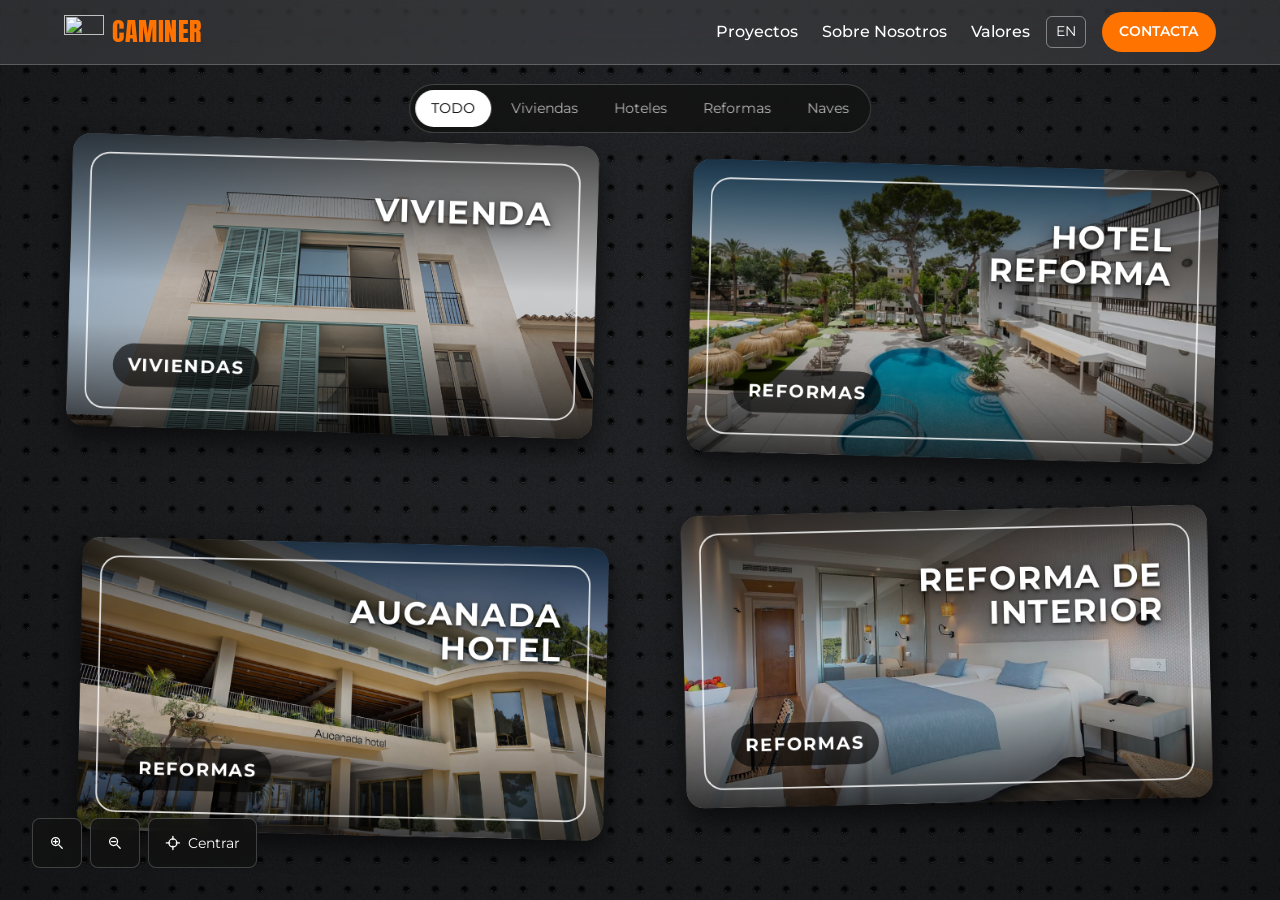
==== commit 25068d85: "arreglos" ====
--- a/proyectos.html
+++ b/proyectos.html
@@ -272,6 +272,102 @@
         <!-- Add a project = copy an <article>. data-category: viviendas | hoteles | reformas | naves (space-separated for several). -->
         
         <!-- xxxxxxxxxxxxxxxxxxxxxxxxxxxxxxxxxxxxxxxxxxxx -->
+         <article
+  data-title="Vivienda"
+  data-category="viviendas"
+  data-img="assets/proyectos/vivienda1/PORTADA.webp"
+>
+  <template>
+    <img
+      class="m-hero"
+      src="assets/proyectos/vivienda1/PORTADA.webp"
+      alt="Fachada exterior de la vivienda reformada"
+    />
+    <div class="m-content">
+      <h2>Vivienda 1</h2>
+      <dl class="meta">
+        <dt>Tipo</dt>
+        <dd>Vivienda</dd>
+        <dt>Gestión</dt>
+        <dd>Integral, del diseño a la ejecución final</dd>
+      </dl>
+      <p>
+        Proyecto ejecutado por Caminer con asesoramiento personalizado,
+        materiales de alta calidad y máxima atención al detalle.
+      </p>
+      <div class="gallery">
+        <img src="assets/proyectos/vivienda1/Escaleras1.webp" alt="Escalera interior de diseño moderno vista desde arriba" />
+        <img src="assets/proyectos/vivienda1/Escaleras2.webp" alt="Detalle del hueco y tramos de la escalera" />
+        <img src="assets/proyectos/vivienda1/Habitacion1.webp" alt="Espacio diáfano con panelado de madera y ventanal" />
+        <img src="assets/proyectos/vivienda1/Habitacion2.webp" alt="Zona de salón abierta hacia la cocina" />
+        <img src="assets/proyectos/vivienda1/Habitacion3.webp" alt="Cocina abierta con isla y acceso a terraza" />
+        <img src="assets/proyectos/vivienda1/Habitacion4.webp" alt="Detalle de armarios y acabados de la cocina" />
+      </div>
+    </div>
+  </template>
+</article>
+         <article
+  data-title="Hotel Reforma"
+  data-category="reformas"
+  data-img="assets/proyectos/hotel3/PORTADA.png"
+>
+  <template>
+    <img
+      class="m-hero"
+      src="assets/proyectos/hotel3/PORTADA.png"
+      alt="Piscina y fachada exterior del hotel reformado"
+    />
+    <div class="m-content">
+      <h2>Hotel Reforma</h2>
+      <dl class="meta">
+        <dt>Tipo</dt>
+        <dd>Reforma</dd>
+        <dt>Gestión</dt>
+        <dd>Integral, del diseño a la ejecución final</dd>
+      </dl>
+      <p>
+        Proyecto ejecutado por Caminer con asesoramiento personalizado,
+        materiales de alta calidad y máxima atención al detalle.
+      </p>
+      <div class="gallery">
+        <img src="assets/proyectos/hotel3/PORTADA.png" alt="Vista general del hotel con piscina" />
+        <img src="assets/proyectos/hotel3/Entrada.webp" alt="Área de recepción y entrada principal" />
+        <img src="assets/proyectos/hotel3/entrada1.webp" alt="Zona de espera y sillones en la entrada" />
+        <img src="assets/proyectos/hotel3/Entrada%203.webp" alt="Lobby y zona de estar" />
+        <img src="assets/proyectos/hotel3/entrada%204.webp" alt="Espacio amplio de recepción" />
+        <img src="assets/proyectos/hotel3/Entrada%205.webp" alt="Rincón lounge en la entrada" />
+        <img src="assets/proyectos/hotel3/Habitacion%20doble%201.webp" alt="Dormitorio doble con cama matrimonial" />
+        <img src="assets/proyectos/hotel3/Habitacion%20doble%202.webp" alt="Habitación doble con televisión y escritorio" />
+        <img src="assets/proyectos/hotel3/Habitacion%20doble%203.webp" alt="Detalle del dormitorio doble" />
+        <img src="assets/proyectos/hotel3/Habitacion%20doble%204.webp" alt="Cama y zona de estar en habitación doble" />
+        <img src="assets/proyectos/hotel3/Habitacion%20doble%20baño.webp" alt="Baño en suite de habitación doble" />
+        <img src="assets/proyectos/hotel3/habitacion%20doble%20suerior%204.webp" alt="Habitación doble superior con luz natural" />
+        <img src="assets/proyectos/hotel3/habitacion%20doble%20superior%202.webp" alt="Dormitorio doble superior con terraza" />
+        <img src="assets/proyectos/hotel3/Habitacion%20doble%20superior%203.webp" alt="Distribución de la habitación doble superior" />
+        <img src="assets/proyectos/hotel3/Habitacion%20doble%20superior%20baño.webp" alt="Baño moderno de habitación doble superior" />
+        <img src="assets/proyectos/hotel3/Habitacion%20doble%20superior.webp" alt="Vista general de habitación doble superior" />
+        <img src="assets/proyectos/hotel3/Habitacion%20doble%20vista%20piscina%20baño.webp" alt="Baño en suite con acabados modernos" />
+        <img src="assets/proyectos/hotel3/Habitacion%20doble%20vista%20piscina%20terraza.webp" alt="Terraza privada con vistas a la piscina" />
+        <img src="assets/proyectos/hotel3/Habitacion%20doble%20vista%20piscina.webp" alt="Dormitorio doble con balcón y vistas exteriores" />
+        <img src="assets/proyectos/hotel3/Habitacion%20individual%202.webp" alt="Habitación individual con cama y escritorio" />
+        <img src="assets/proyectos/hotel3/Habitacion%20individual%20baño%201.webp" alt="Baño con plato de ducha para habitación individual" />
+        <img src="assets/proyectos/hotel3/Habitacion%20individual%20superior.webp" alt="Dormitorio individual superior amplio" />
+        <img src="assets/proyectos/hotel3/Habitacion%20individual.webp" alt="Vista de la habitación individual" />
+        <img src="assets/proyectos/hotel3/Piscina%201.webp" alt="Piscina exterior rodeada de árboles y tumbonas" />
+        <img src="assets/proyectos/hotel3/Piscina%202.webp" alt="Zona de solárium y hamacas junto a la piscina" />
+        <img src="assets/proyectos/hotel3/restaurant%201.webp" alt="Salón interior del restaurante" />
+        <img src="assets/proyectos/hotel3/Restaurant%202.webp" alt="Buffet y mostradores del restaurante" />
+        <img src="assets/proyectos/hotel3/REstaurant%203.webp" alt="Zona de mesas y bancos en el restaurante" />
+        <img src="assets/proyectos/hotel3/Restaurant%204.webp" alt="Mesa alta compartida y decoración del restaurante" />
+        <img src="assets/proyectos/hotel3/Restaurant%205.webp" alt="Comedor del restaurante con mural decorativo" />
+        <img src="assets/proyectos/hotel3/Restaurant.webp" alt="Mesas preparadas en el restaurante interior" />
+        <img src="assets/proyectos/hotel3/Terraza%201.webp" alt="Zona exterior cubierta de terraza" />
+        <img src="assets/proyectos/hotel3/Terraza%202.webp" alt="Mobiliario de terraza junto a zona ajardinada" />
+        <img src="assets/proyectos/hotel3/Terraza.webp" alt="Espacio lounge exterior con vegetación" />
+      </div>
+    </div>
+  </template>
+</article>
          <article
           data-title="Aucanada hotel"
           data-category="reformas"
--- a/css/main.css
+++ b/css/main.css
@@ -1,12 +1,12 @@
 @font-face {
   font-family: Montserrat;
-  src: url(../assets/fonts/Montserrat-VariableFont_wght.ttf) format("ttf");
+  src: url(../assets/fonts/Montserrat-VariableFont_wght.ttf) format("truetype");
   font-weight: 100 900;
   font-display: swap;
 }
 @font-face {
   font-family: Anton;
-  src: url(../assets/fonts/Anton-Regular.ttf) format("ttf");
+  src: url(../assets/fonts/Anton-Regular.ttf) format("truetype");
   font-display: swap;
 }
 @font-face {
@@ -50,6 +50,7 @@
   color: var(--ink);
   background: var(--bg);
 }
+html, body { overflow-x: clip; }
 img,
 video {
   display: block;
@@ -349,6 +350,11 @@
   letter-spacing: 0.02em;
   margin-bottom: clamp(2rem, 5vw, 4rem);
 }
+.projects__title,
+.project__tag {
+  font-family: var(--display);
+  font-weight: 400;
+}
 .projects__list {
   display: grid;
   gap: clamp(2.5rem, 5vw, 4.5rem) clamp(2rem, 6vw, 6rem);
@@ -618,10 +624,25 @@
 .cta p {
   color: #fff;
 }
+.cta__mail,
+.cta__tel {
+  display: inline-flex;
+  align-items: center;
+  gap: 0.65rem;
+}
 .cta__mail {
   font-size: clamp(1.2rem, 3vw, 2rem);
   font-weight: 600;
   border-bottom: 2px solid #fff;
+}
+.cta__tel {
+  font-size: clamp(1.1rem, 2.4vw, 1.6rem);
+  font-weight: 500;
+}
+.cta__icon {
+  flex: none;
+  width: 1.1em;
+  height: 1.1em;
 }
 
 /* footer */
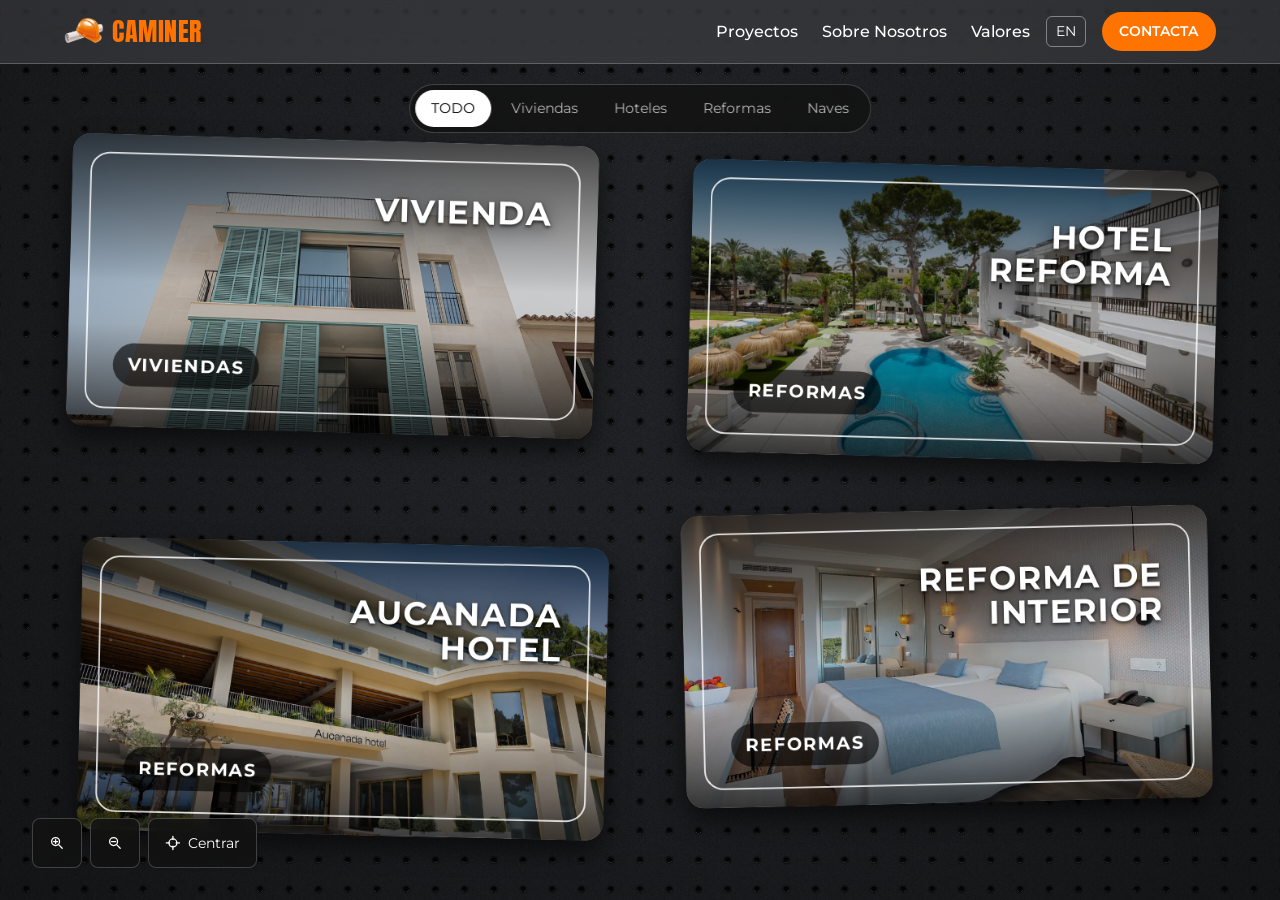
==== commit 80e89a69: "arreglando bugs de deploy" ====
--- a/proyectos.html
+++ b/proyectos.html
@@ -25,7 +25,7 @@
       content="https://www.caminer.es/assets/img/og-card.jpg"
     />
     <meta name="theme-color" content="#000000" />
-    <link rel="icon" href="assets/icons/logo.png" />
+    <link rel="icon" href="assets/icons/Logo.png" />
     <link rel="stylesheet" href="css/main.css" />
     <link rel="stylesheet" href="css/proyectos.css" />
     <script defer src="js/main.js"></script>
@@ -34,7 +34,7 @@
   <body>
     <header class="site-header">
       <a class="brand" href="index.html" aria-label="Caminer, inicio"
-        ><img src="assets/icons/logo.png" alt="" width="40" height="40" /><span
+        ><img src="assets/icons/Logo.png" alt="" width="40" height="40" /><span
           >CAMINER</span
         ></a
       >
@@ -73,7 +73,7 @@
         <div class="menu__head">
           <a class="brand" href="index.html"
             ><img
-              src="assets/icons/logo.png"
+              src="assets/icons/Logo.png"
               alt=""
               width="40"
               height="40"
